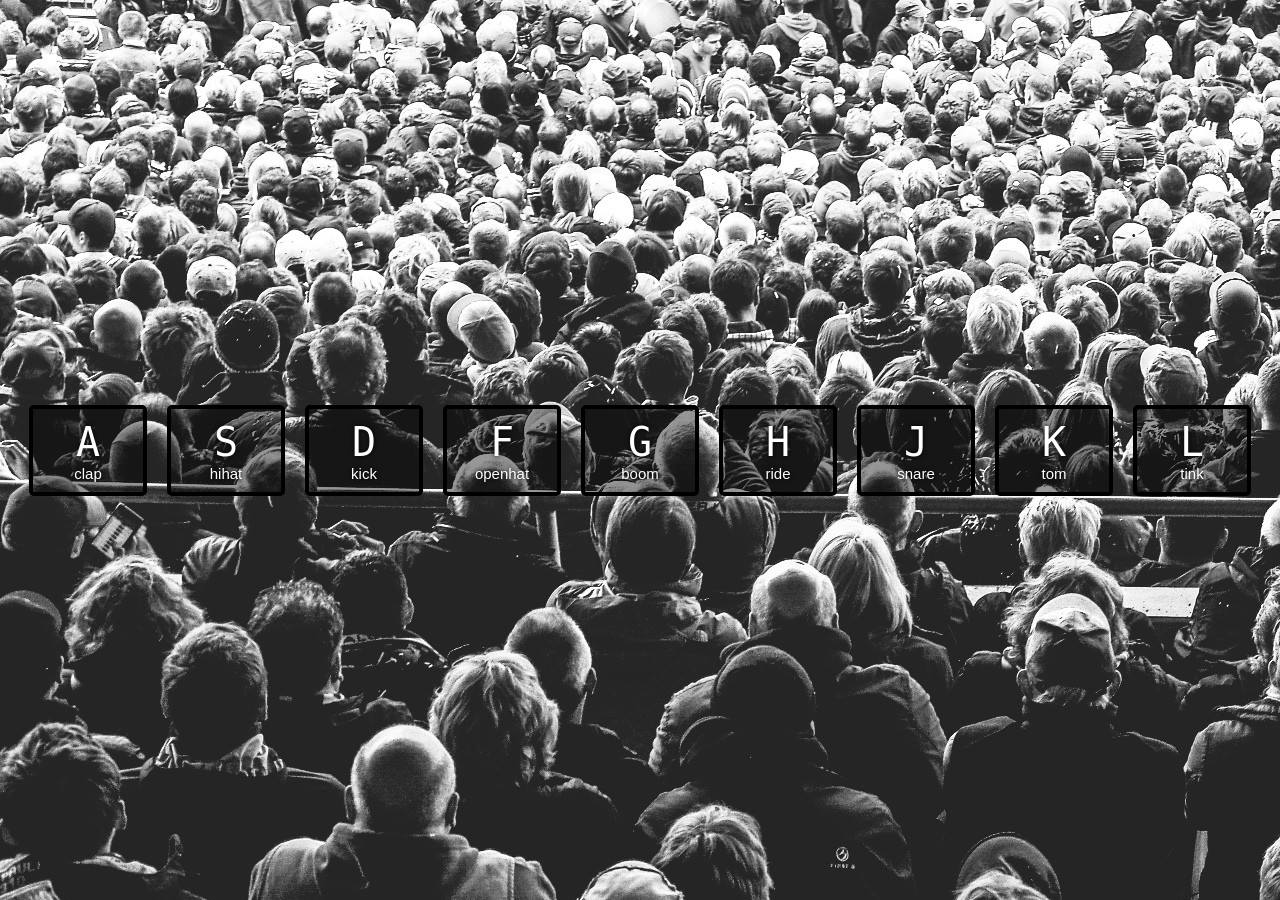
==== day1/index.html @ a22d5a29 "Instruments are working" ====
<!DOCTYPE html>
<html lang="en">
  <head>
    <meta charset="UTF-8" />
    <meta http-equiv="X-UA-Compatible" content="IE=edge" />
    <meta name="viewport" content="width=device-width, initial-scale=1.0" />
    <link rel="stylesheet" type="text/css" href="style.css" />
    <title>Document</title>
  </head>
  <body>
    <script src="index.js"></script>
  </body>
</html>
---- day1/style.css ----
html {
  font-size: 10px;
  background: url("./background.jpg") bottom center;
  background-size: cover;
}

body,
html {
  margin: 0;
  padding: 0;
  font-family: sans-serif;
}

.keys {
  display: flex;
  flex: 1;
  min-height: 100vh;
  align-items: center;
  justify-content: center;
}

.key {
  border: 0.4rem solid black;
  border-radius: 0.5rem;
  margin: 1rem;
  font-size: 1.5rem;
  padding: 1rem 0.5rem;
  transition: all 0.07s ease;
  width: 10rem;
  text-align: center;
  color: white;
  background: rgba(0, 0, 0, 0.4);
  text-shadow: 0 0 0.5rem black;
}

.playing {
  transform: scale(1.1);
  border-color: #ffc600;
  box-shadow: 0 0 1rem #ffc600;
}

kbd {
  display: block;
  font-size: 4rem;
}

.sound {
  font-size: 1.2rem;
  text-transform: uppercase;
  letter-spacing: 0.1rem;
  color: #ffc600;
}
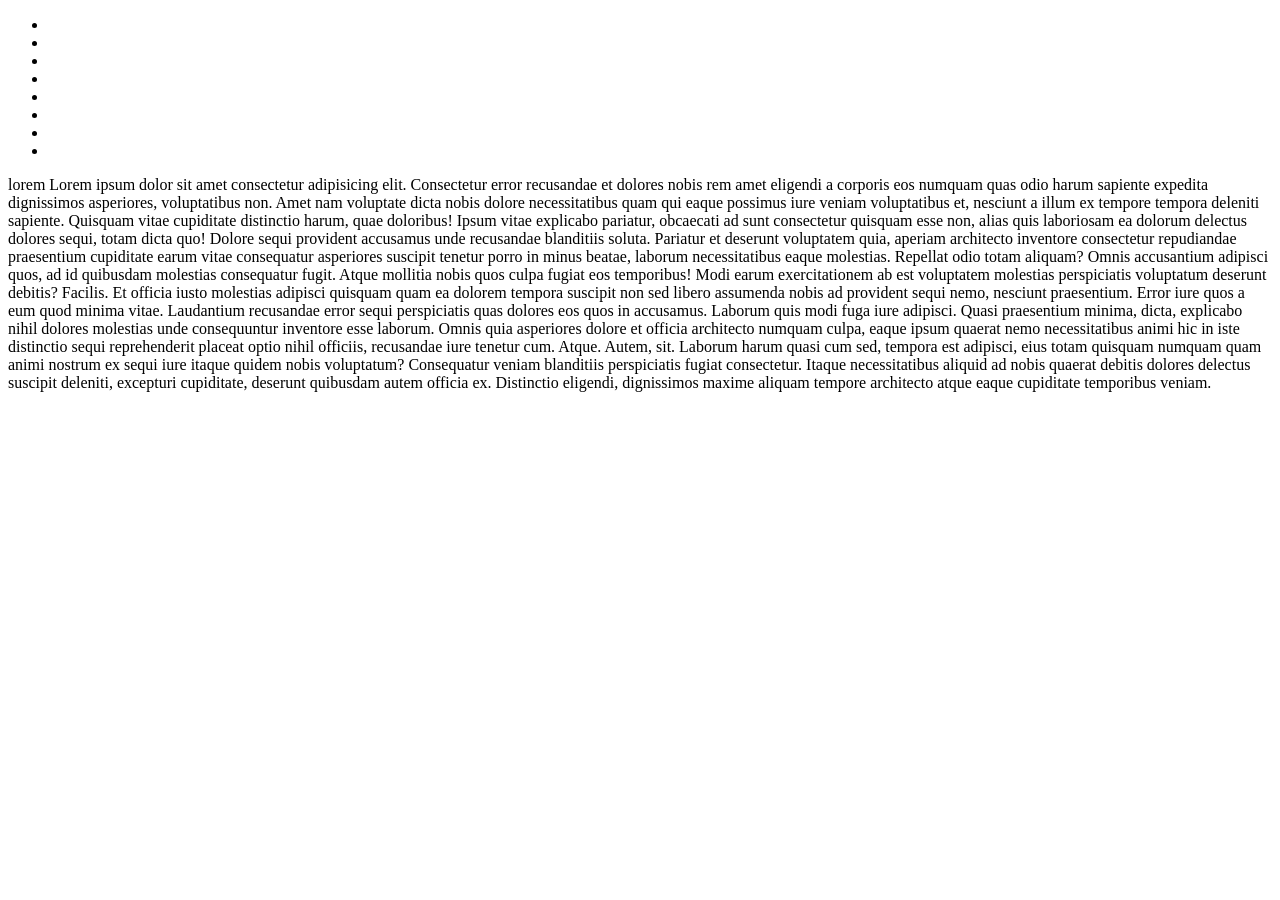
==== commit f2282ab6: "day3 done" ====
--- a/day1/index.html
+++ b/day1/index.html
@@ -4,10 +4,53 @@
     <meta charset="UTF-8" />
     <meta http-equiv="X-UA-Compatible" content="IE=edge" />
     <meta name="viewport" content="width=device-width, initial-scale=1.0" />
-    <link rel="stylesheet" type="text/css" href="style.css" />
     <title>Document</title>
   </head>
-  <body>
-    <script src="index.js"></script>
-  </body>
+  <body></body>
 </html>
+
+<div></div>
+
+<p class="paragraph"></p>
+<p id="id"></p>
+<ul>
+  <li></li>
+  <li></li>
+  <li></li>
+  <li></li>
+  <li></li>
+  <li></li>
+  <li></li>
+  <li></li>
+</ul>
+
+lorem Lorem ipsum dolor sit amet consectetur adipisicing elit. Consectetur error
+recusandae et dolores nobis rem amet eligendi a corporis eos numquam quas odio
+harum sapiente expedita dignissimos asperiores, voluptatibus non. Amet nam
+voluptate dicta nobis dolore necessitatibus quam qui eaque possimus iure veniam
+voluptatibus et, nesciunt a illum ex tempore tempora deleniti sapiente. Quisquam
+vitae cupiditate distinctio harum, quae doloribus! Ipsum vitae explicabo
+pariatur, obcaecati ad sunt consectetur quisquam esse non, alias quis laboriosam
+ea dolorum delectus dolores sequi, totam dicta quo! Dolore sequi provident
+accusamus unde recusandae blanditiis soluta. Pariatur et deserunt voluptatem
+quia, aperiam architecto inventore consectetur repudiandae praesentium
+cupiditate earum vitae consequatur asperiores suscipit tenetur porro in minus
+beatae, laborum necessitatibus eaque molestias. Repellat odio totam aliquam?
+Omnis accusantium adipisci quos, ad id quibusdam molestias consequatur fugit.
+Atque mollitia nobis quos culpa fugiat eos temporibus! Modi earum exercitationem
+ab est voluptatem molestias perspiciatis voluptatum deserunt debitis? Facilis.
+Et officia iusto molestias adipisci quisquam quam ea dolorem tempora suscipit
+non sed libero assumenda nobis ad provident sequi nemo, nesciunt praesentium.
+Error iure quos a eum quod minima vitae. Laudantium recusandae error sequi
+perspiciatis quas dolores eos quos in accusamus. Laborum quis modi fuga iure
+adipisci. Quasi praesentium minima, dicta, explicabo nihil dolores molestias
+unde consequuntur inventore esse laborum. Omnis quia asperiores dolore et
+officia architecto numquam culpa, eaque ipsum quaerat nemo necessitatibus animi
+hic in iste distinctio sequi reprehenderit placeat optio nihil officiis,
+recusandae iure tenetur cum. Atque. Autem, sit. Laborum harum quasi cum sed,
+tempora est adipisci, eius totam quisquam numquam quam animi nostrum ex sequi
+iure itaque quidem nobis voluptatum? Consequatur veniam blanditiis perspiciatis
+fugiat consectetur. Itaque necessitatibus aliquid ad nobis quaerat debitis
+dolores delectus suscipit deleniti, excepturi cupiditate, deserunt quibusdam
+autem officia ex. Distinctio eligendi, dignissimos maxime aliquam tempore
+architecto atque eaque cupiditate temporibus veniam.
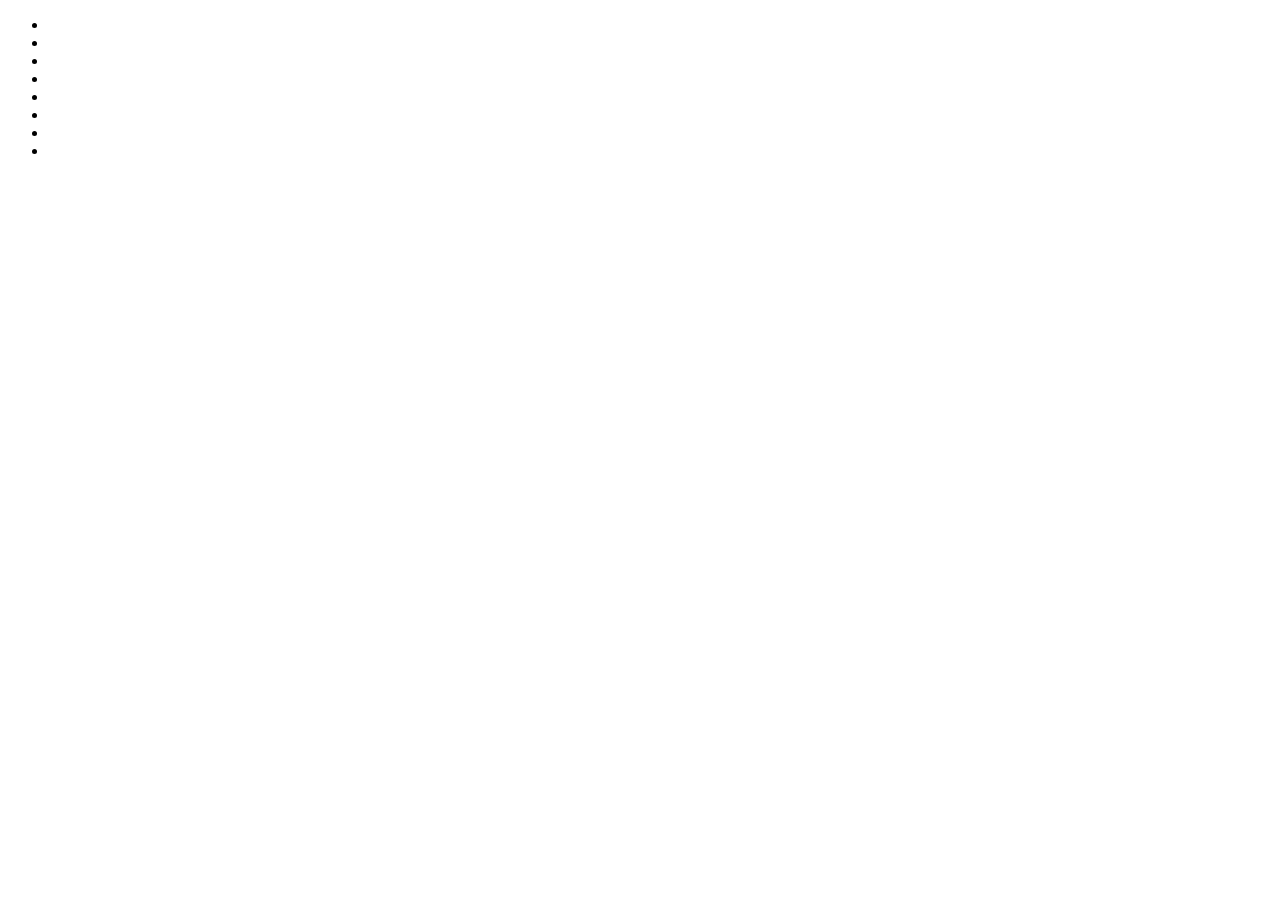
==== commit 9dc59891: "day7 done" ====
--- a/day1/index.html
+++ b/day1/index.html
@@ -23,34 +23,3 @@
   <li></li>
   <li></li>
 </ul>
-
-lorem Lorem ipsum dolor sit amet consectetur adipisicing elit. Consectetur error
-recusandae et dolores nobis rem amet eligendi a corporis eos numquam quas odio
-harum sapiente expedita dignissimos asperiores, voluptatibus non. Amet nam
-voluptate dicta nobis dolore necessitatibus quam qui eaque possimus iure veniam
-voluptatibus et, nesciunt a illum ex tempore tempora deleniti sapiente. Quisquam
-vitae cupiditate distinctio harum, quae doloribus! Ipsum vitae explicabo
-pariatur, obcaecati ad sunt consectetur quisquam esse non, alias quis laboriosam
-ea dolorum delectus dolores sequi, totam dicta quo! Dolore sequi provident
-accusamus unde recusandae blanditiis soluta. Pariatur et deserunt voluptatem
-quia, aperiam architecto inventore consectetur repudiandae praesentium
-cupiditate earum vitae consequatur asperiores suscipit tenetur porro in minus
-beatae, laborum necessitatibus eaque molestias. Repellat odio totam aliquam?
-Omnis accusantium adipisci quos, ad id quibusdam molestias consequatur fugit.
-Atque mollitia nobis quos culpa fugiat eos temporibus! Modi earum exercitationem
-ab est voluptatem molestias perspiciatis voluptatum deserunt debitis? Facilis.
-Et officia iusto molestias adipisci quisquam quam ea dolorem tempora suscipit
-non sed libero assumenda nobis ad provident sequi nemo, nesciunt praesentium.
-Error iure quos a eum quod minima vitae. Laudantium recusandae error sequi
-perspiciatis quas dolores eos quos in accusamus. Laborum quis modi fuga iure
-adipisci. Quasi praesentium minima, dicta, explicabo nihil dolores molestias
-unde consequuntur inventore esse laborum. Omnis quia asperiores dolore et
-officia architecto numquam culpa, eaque ipsum quaerat nemo necessitatibus animi
-hic in iste distinctio sequi reprehenderit placeat optio nihil officiis,
-recusandae iure tenetur cum. Atque. Autem, sit. Laborum harum quasi cum sed,
-tempora est adipisci, eius totam quisquam numquam quam animi nostrum ex sequi
-iure itaque quidem nobis voluptatum? Consequatur veniam blanditiis perspiciatis
-fugiat consectetur. Itaque necessitatibus aliquid ad nobis quaerat debitis
-dolores delectus suscipit deleniti, excepturi cupiditate, deserunt quibusdam
-autem officia ex. Distinctio eligendi, dignissimos maxime aliquam tempore
-architecto atque eaque cupiditate temporibus veniam.
